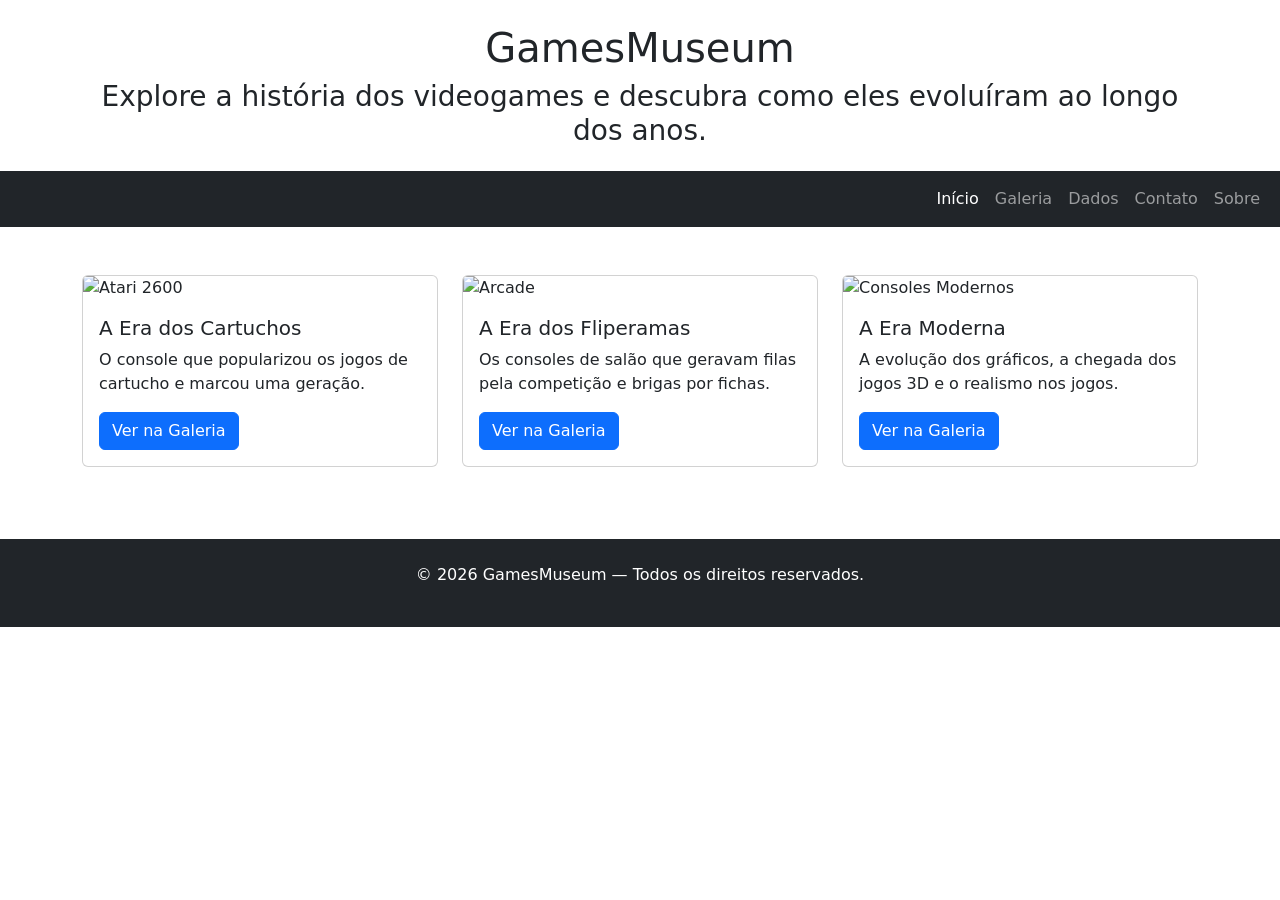
==== index.html @ 5418824e "Adiciona páginas index e sobre" ====
<!DOCTYPE html>
<html lang="pt-BR">
    <head>
        <meta charset="UTF-8">
        <meta name="viewport" content="width=device-width, initial-scale=1.0">
        <title>Página Inicial</title>

        <link href="https://cdn.jsdelivr.net/npm/bootstrap@5.3.3/dist/css/bootstrap.min.css" rel="stylesheet" integrity="sha384-QWTKZyjpPEjISv5WaRU9OFeRpok6YctnYmDr5pNlyT2bRjXh0JMhjY6hW+ALEwIH" crossorigin="anonymous">
    
        <link rel="stylesheet" href="css/style.css">
    </head>
    <body>
        <header class="container text-center my-4"> 
            <h1>GamesMuseum</h1>
            <h3>Explore a história dos videogames e descubra como eles evoluíram ao longo dos anos.</h3>
        </header>
        
        <main>
            <nav class="navbar navbar-expand-lg navbar-dark bg-dark">
                <div class="container-fluid">
                    <button class="navbar-toggler" type="button" data-bs-toggle="collapse" data-bs-target="#navbarNav" aria-controls="navbarNav" aria-expanded="false" aria-label="Alternar navegação">
                        <span class="navbar-toggler-icon"></span>
                    </button>

                    <div class="collapse navbar-collapse" id="navbarNav">
                        <ul class="navbar-nav ms-auto">
                            <li class="nav-item"><a class="nav-link active" href="index.html">Início</a></li>
                            <li class="nav-item"><a class="nav-link" href="galeria.html">Galeria</a></li>
                            <li class="nav-item"><a class="nav-link" href="dados.html">Dados</a></li>
                            <li class="nav-item"><a class="nav-link" href="contato.html">Contato</a></li>
                            <li class="nav-item"><a class="nav-link" href="sobre.html">Sobre</a></li>
                        </ul>
                    </div>
                </div>
            </nav>

            <div class="container my-5">
                <div class="row">

                    <!-- CARD 1 -->
                    <div class="col-md-4 mb-4">
                        <div class="card h-100">
                            <img src="image/Atari Branco.png" class="card-img-top" alt="Atari 2600">
                            <div class="card-body">
                                <h5 class="card-title">A Era dos Cartuchos</h5>
                                <p class="card-text">O console que popularizou os jogos de cartucho e marcou uma geração.</p>
                                <a href="galeria.html" class="btn btn-primary">Ver na Galeria</a>
                            </div>
                        </div>
                    </div>

                    <!-- CARD 2 -->
                    <div class="col-md-4 mb-4">
                        <div class="card h-100">
                            <img src="image/Arcade.jpeg" class="card-img-top" alt="Arcade">
                            <div class="card-body">
                                <h5 class="card-title">A Era dos Fliperamas</h5>
                                <p class="card-text">Os consoles de salão que geravam filas pela competição e brigas por fichas.</p>
                                <a href="galeria.html" class="btn btn-primary">Ver na Galeria</a>
                            </div>
                        </div>
                    </div>

                    <!-- CARD 3 -->
                    <div class="col-md-4 mb-4">
                        <div class="card h-100">
                            <img src="image/PS5.jpeg" class="card-img-top" alt="Consoles Modernos">
                            <div class="card-body">
                                <h5 class="card-title">A Era Moderna</h5>
                                <p class="card-text">A evolução dos gráficos, a chegada dos jogos 3D e o realismo nos jogos.</p>
                                <a href="galeria.html" class="btn btn-primary">Ver na Galeria</a>
                            </div>
                        </div>
                    </div>

                </div>
            </div>
        </main>
        
        <footer class="text-center py-4 bg-dark text-white">
            <p>&copy; 2026 GamesMuseum — Todos os direitos reservados.</p>
        </footer>

        <script src="https://cdn.jsdelivr.net/npm/bootstrap@5.3.3/dist/js/bootstrap.bundle.min.js" integrity="sha384-YvpcrYf0tY3lHB60NNkmXc5s9fDVZLESaAA55NDzOxhy9GkcIdslK1eN7N6jIeHz" crossorigin="anonymous">
        </script>
    </body>
</html>
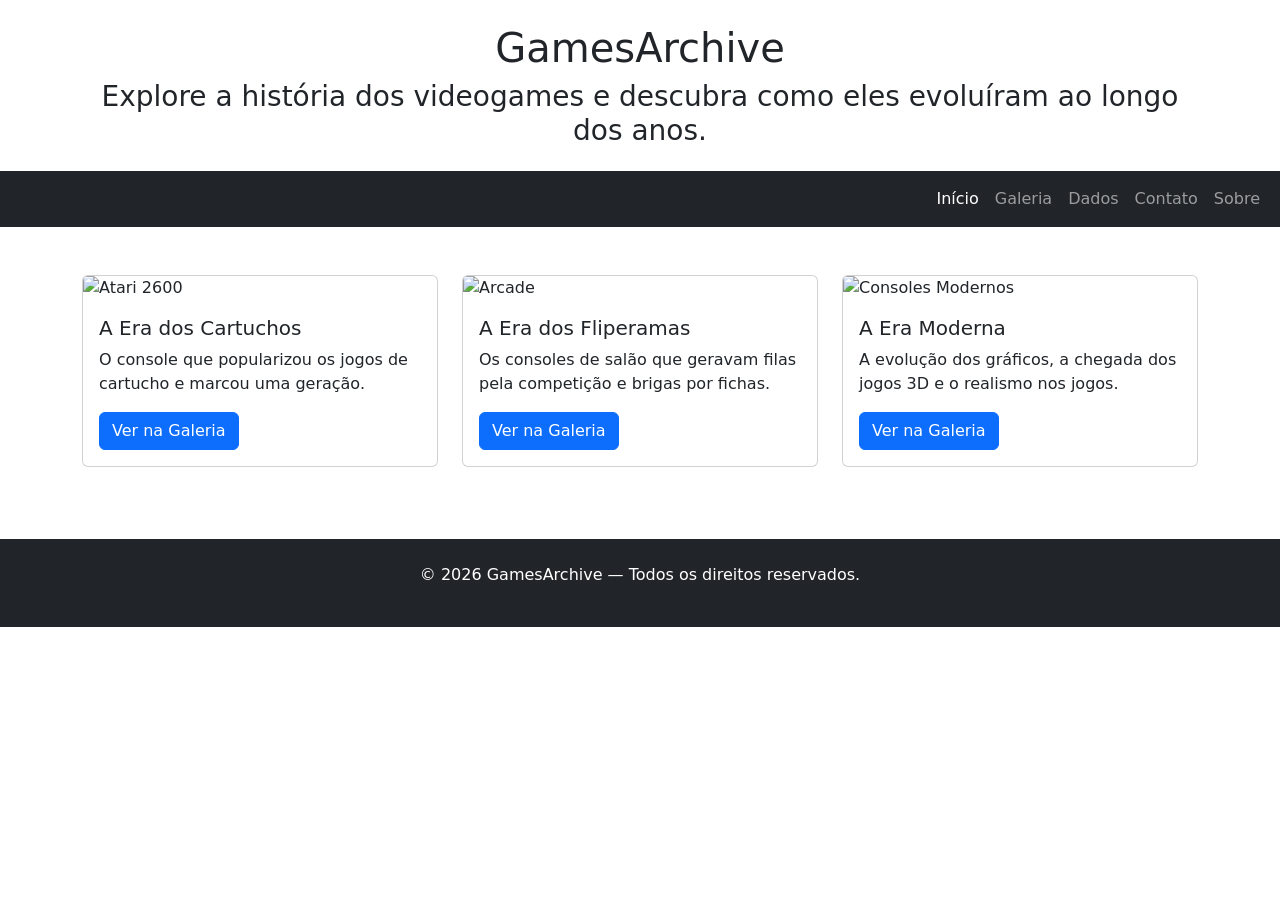
==== commit c70bcb24: "Atualiza nome do projeto e acrescenta acordeões na página de dados" ====
--- a/index.html
+++ b/index.html
@@ -11,7 +11,7 @@
     </head>
     <body>
         <header class="container text-center my-4"> 
-            <h1>GamesMuseum</h1>
+            <h1>GamesArchive</h1>
             <h3>Explore a história dos videogames e descubra como eles evoluíram ao longo dos anos.</h3>
         </header>
         
@@ -78,7 +78,7 @@
         </main>
         
         <footer class="text-center py-4 bg-dark text-white">
-            <p>&copy; 2026 GamesMuseum — Todos os direitos reservados.</p>
+            <p>&copy; 2026 GamesArchive — Todos os direitos reservados.</p>
         </footer>
 
         <script src="https://cdn.jsdelivr.net/npm/bootstrap@5.3.3/dist/js/bootstrap.bundle.min.js" integrity="sha384-YvpcrYf0tY3lHB60NNkmXc5s9fDVZLESaAA55NDzOxhy9GkcIdslK1eN7N6jIeHz" crossorigin="anonymous">
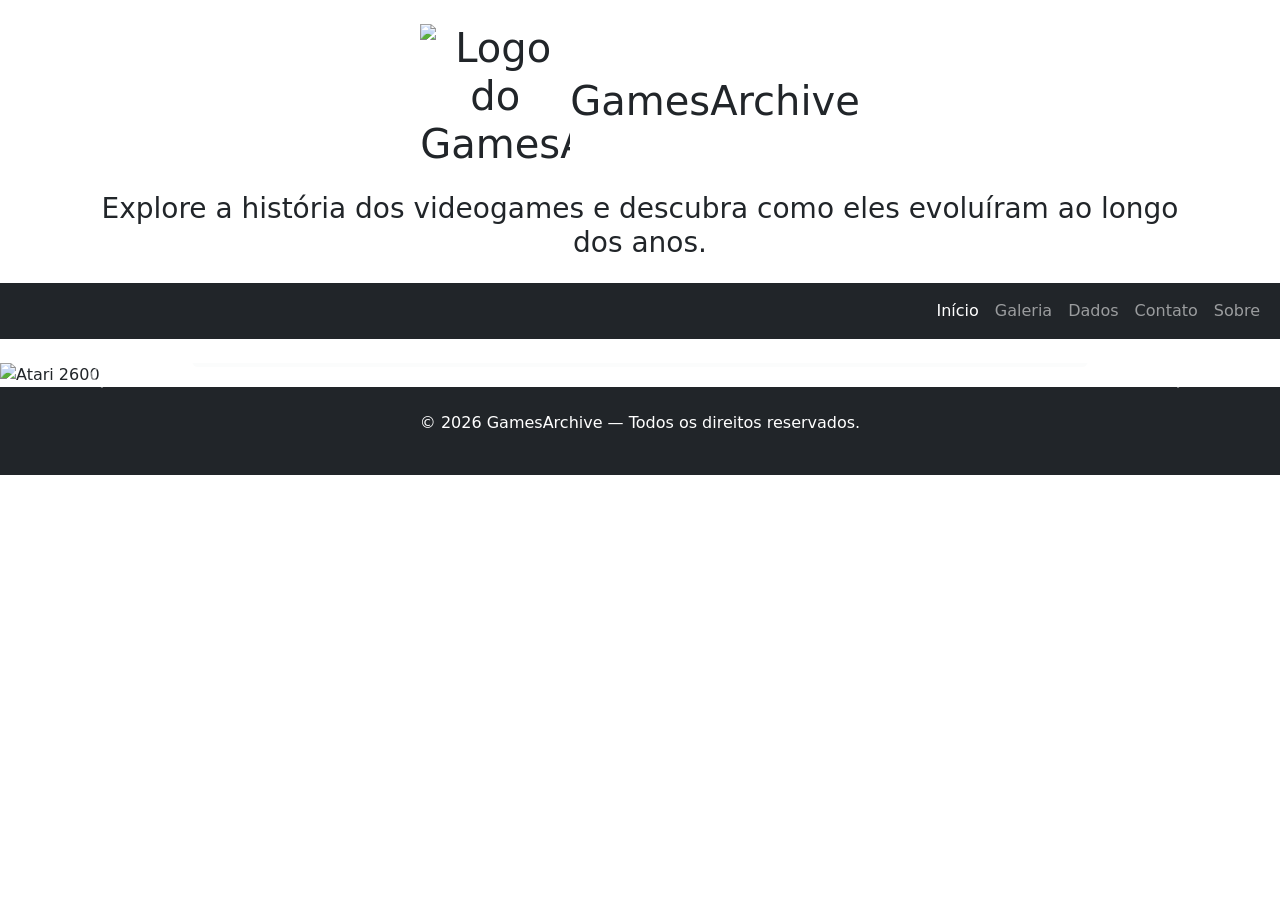
==== commit f9d74a92: "Adiciona carrossel e realiza pequenos ajustes" ====
--- a/index.html
+++ b/index.html
@@ -3,7 +3,7 @@
     <head>
         <meta charset="UTF-8">
         <meta name="viewport" content="width=device-width, initial-scale=1.0">
-        <title>Página Inicial</title>
+        <title>GamesArchive - Início</title>
 
         <link href="https://cdn.jsdelivr.net/npm/bootstrap@5.3.3/dist/css/bootstrap.min.css" rel="stylesheet" integrity="sha384-QWTKZyjpPEjISv5WaRU9OFeRpok6YctnYmDr5pNlyT2bRjXh0JMhjY6hW+ALEwIH" crossorigin="anonymous">
     
@@ -11,7 +11,7 @@
     </head>
     <body>
         <header class="container text-center my-4"> 
-            <h1>GamesArchive</h1>
+            <h1><img src="image/GamesArchiveLogo.png" alt="Logo do GamesArchive" class="img-fluid mb-3" style="max-width: 150px;">GamesArchive</h1>
             <h3>Explore a história dos videogames e descubra como eles evoluíram ao longo dos anos.</h3>
         </header>
         
@@ -34,46 +34,48 @@
                 </div>
             </nav>
 
-            <div class="container my-5">
-                <div class="row">
+            <div id="carouselConsoles" class="carousel slide mt-4">
+                <div class="carousel-indicators">
+                    <button type="button" data-bs-target="#carouselConsoles" data-bs-slide-to="0" class="active" aria-current="true" aria-label="Slide 1"></button>
+                    <button type="button" data-bs-target="#carouselConsoles" data-bs-slide-to="1" aria-label="Slide 2"></button>
+                    <button type="button" data-bs-target="#carouselConsoles" data-bs-slide-to="2" aria-label="Slide 3"></button>
+                </div>
+                    <div class="carousel-inner">
 
-                    <!-- CARD 1 -->
-                    <div class="col-md-4 mb-4">
-                        <div class="card h-100">
-                            <img src="image/Atari Branco.png" class="card-img-top" alt="Atari 2600">
-                            <div class="card-body">
-                                <h5 class="card-title">A Era dos Cartuchos</h5>
-                                <p class="card-text">O console que popularizou os jogos de cartucho e marcou uma geração.</p>
-                                <a href="galeria.html" class="btn btn-primary">Ver na Galeria</a>
+                        <!-- FOTO 1 -->
+                        <div class="carousel-item active">
+                            <img src="image/atari-branco.png" class="d-block w-100" alt="Atari 2600">
+                            <div class="carousel-caption d-none d-md-block text-dark bg-light bg-opacity-50 rounded">
+                                <h5>A Era dos Cartuchos</h5>
+                                <p> <strong>O console que popularizou os jogos de cartucho e marcou uma geração.</strong></p>
+                            </div>
+                        </div>
+                        <!-- FOTO 2 -->
+                        <div class="carousel-item">
+                            <img src="image/Arcade.jpeg" class="d-block w-100" alt="Arcade">
+                            <div class="carousel-caption d-none d-md-block text-dark bg-light bg-opacity-50 rounded">
+                                <h5>A Era dos Fliperamas</h5>
+                                <p> <strong>As máquinas de salão que reuniam multidões e disputas por recordes.</strong></p>
+                            </div>
+                        </div> 
+                        <!-- FOTO 3 -->
+                        <div class="carousel-item">
+                            <img src="image/PS5.jpeg" class="d-block w-100" alt="PS5">
+                            <div class="carousel-caption d-none d-md-block text-dark bg-light bg-opacity-50 rounded">
+                                <h5>A Era Moderna</h5>
+                                <p> <strong>O ápice dos consoles, a evolução dos gráficos e o realismo nos jogos.</strong></p>
                             </div>
                         </div>
                     </div>
 
-                    <!-- CARD 2 -->
-                    <div class="col-md-4 mb-4">
-                        <div class="card h-100">
-                            <img src="image/Arcade.jpeg" class="card-img-top" alt="Arcade">
-                            <div class="card-body">
-                                <h5 class="card-title">A Era dos Fliperamas</h5>
-                                <p class="card-text">Os consoles de salão que geravam filas pela competição e brigas por fichas.</p>
-                                <a href="galeria.html" class="btn btn-primary">Ver na Galeria</a>
-                            </div>
-                        </div>
-                    </div>
-
-                    <!-- CARD 3 -->
-                    <div class="col-md-4 mb-4">
-                        <div class="card h-100">
-                            <img src="image/PS5.jpeg" class="card-img-top" alt="Consoles Modernos">
-                            <div class="card-body">
-                                <h5 class="card-title">A Era Moderna</h5>
-                                <p class="card-text">A evolução dos gráficos, a chegada dos jogos 3D e o realismo nos jogos.</p>
-                                <a href="galeria.html" class="btn btn-primary">Ver na Galeria</a>
-                            </div>
-                        </div>
-                    </div>
-
-                </div>
+                <button class="carousel-control-prev" type="button" data-bs-target="#carouselConsoles" data-bs-slide="prev">
+                    <span class="carousel-control-prev-icon" aria-hidden="true"></span>
+                    <span class="visually-hidden">Anterior</span>
+                </button>
+                <button class="carousel-control-next" type="button" data-bs-target="#carouselConsoles" data-bs-slide="next">
+                    <span class="carousel-control-next-icon" aria-hidden="true"></span>
+                    <span class="visually-hidden">Próximo</span>
+                </button>
             </div>
         </main>
         
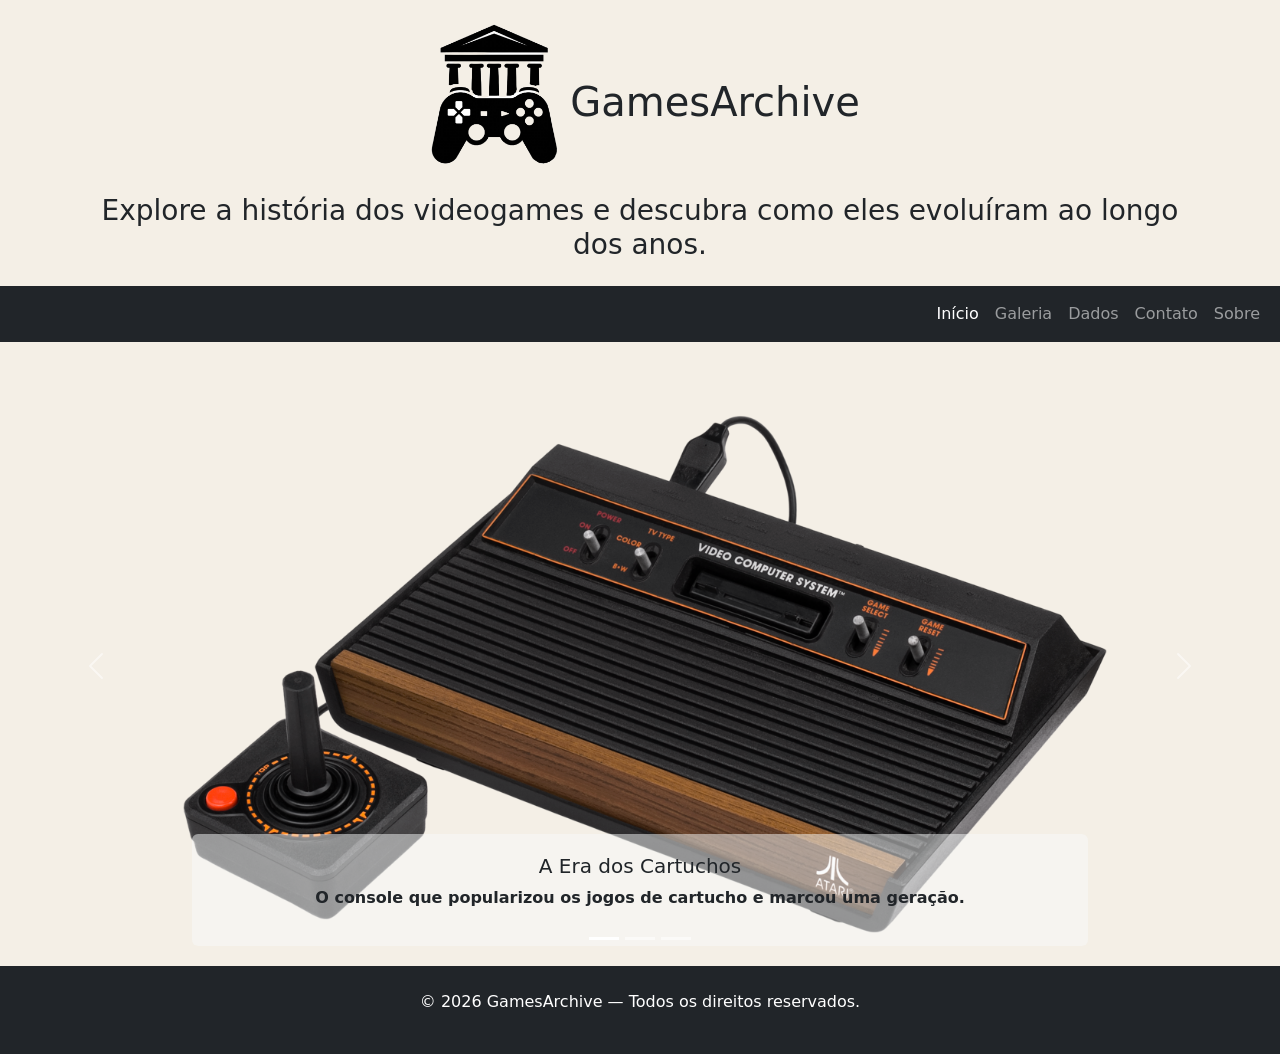
==== commit 2115df77: "Atualiza carrossel, galeria e cria grid na página sobre" ====
--- a/index.html
+++ b/index.html
@@ -52,7 +52,7 @@
                         </div>
                         <!-- FOTO 2 -->
                         <div class="carousel-item">
-                            <img src="image/Arcade.jpeg" class="d-block w-100" alt="Arcade">
+                            <img src="image/arcade-index.png" class="d-block w-100" alt="Arcade">
                             <div class="carousel-caption d-none d-md-block text-dark bg-light bg-opacity-50 rounded">
                                 <h5>A Era dos Fliperamas</h5>
                                 <p> <strong>As máquinas de salão que reuniam multidões e disputas por recordes.</strong></p>
@@ -60,7 +60,7 @@
                         </div> 
                         <!-- FOTO 3 -->
                         <div class="carousel-item">
-                            <img src="image/PS5.jpeg" class="d-block w-100" alt="PS5">
+                            <img src="image/ps5-index.png" class="d-block w-100" alt="PS5">
                             <div class="carousel-caption d-none d-md-block text-dark bg-light bg-opacity-50 rounded">
                                 <h5>A Era Moderna</h5>
                                 <p> <strong>O ápice dos consoles, a evolução dos gráficos e o realismo nos jogos.</strong></p>
--- a/css/style.css
+++ b/css/style.css
@@ -0,0 +1,13 @@
+.card-img-top {
+    height: 300px;
+    object-fit: contain;
+}
+
+.carousel-item img {
+    height: 600px;
+    object-fit: contain;
+}
+
+body {
+    background-color: #f4efe6;
+}
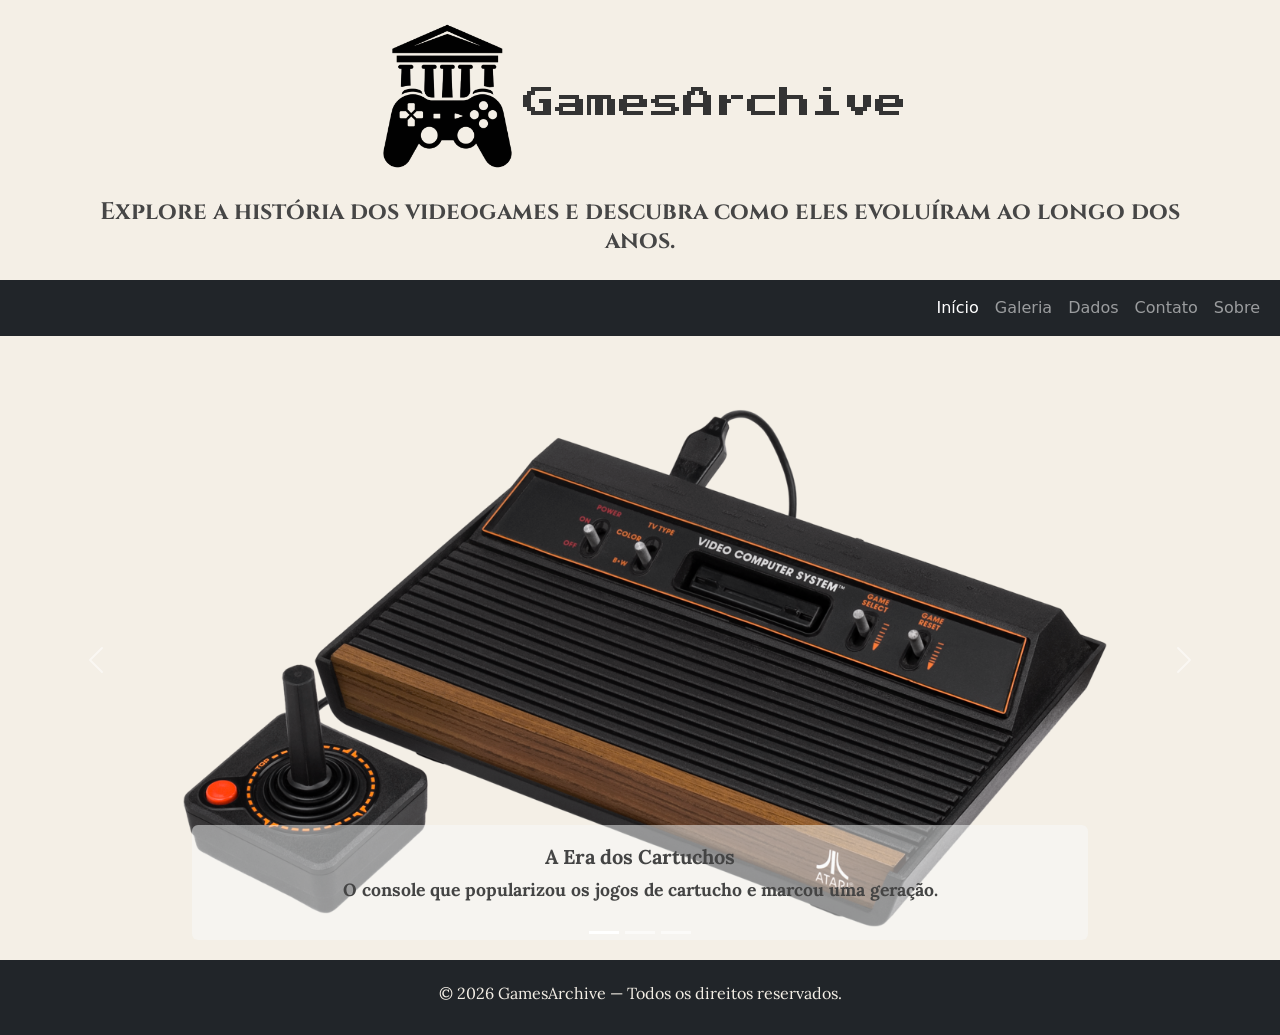
==== commit 3ba4a4aa: "Adiciona README.md, atualiza os estilos da página com CSS e realiza pequenas mudanças nos códigos em" ====
--- a/index.html
+++ b/index.html
@@ -6,12 +6,16 @@
         <title>GamesArchive - Início</title>
 
         <link href="https://cdn.jsdelivr.net/npm/bootstrap@5.3.3/dist/css/bootstrap.min.css" rel="stylesheet" integrity="sha384-QWTKZyjpPEjISv5WaRU9OFeRpok6YctnYmDr5pNlyT2bRjXh0JMhjY6hW+ALEwIH" crossorigin="anonymous">
-    
+        
+        <link rel="preconnect" href="https://fonts.googleapis.com">
+        <link rel="preconnect" href="https://fonts.gstatic.com" crossorigin>
+        <link href="https://fonts.googleapis.com/css2?family=Cinzel:wght@400..900&family=Lora:ital,wght@0,400..700;1,400..700&family=Press+Start+2P&display=swap" rel="stylesheet">
+
         <link rel="stylesheet" href="css/style.css">
     </head>
     <body>
         <header class="container text-center my-4"> 
-            <h1><img src="image/GamesArchiveLogo.png" alt="Logo do GamesArchive" class="img-fluid mb-3" style="max-width: 150px;">GamesArchive</h1>
+            <h1><img src="image/logogames.png" alt="Logo do GamesArchive" class="img-fluid mb-3" style="max-width: 150px;">GamesArchive</h1>
             <h3>Explore a história dos videogames e descubra como eles evoluíram ao longo dos anos.</h3>
         </header>
         
@@ -80,7 +84,7 @@
         </main>
         
         <footer class="text-center py-4 bg-dark text-white">
-            <p>&copy; 2026 GamesArchive — Todos os direitos reservados.</p>
+            <h6>&copy; 2026 GamesArchive — Todos os direitos reservados.</h6>
         </footer>
 
         <script src="https://cdn.jsdelivr.net/npm/bootstrap@5.3.3/dist/js/bootstrap.bundle.min.js" integrity="sha384-YvpcrYf0tY3lHB60NNkmXc5s9fDVZLESaAA55NDzOxhy9GkcIdslK1eN7N6jIeHz" crossorigin="anonymous">
--- a/css/style.css
+++ b/css/style.css
@@ -1,13 +1,121 @@
+/* Cards da Galeria */
 .card-img-top {
     height: 300px;
     object-fit: contain;
 }
 
+.card {
+    border-color: #d9cfbd;
+
+}
+
+.btn-primary {
+    --bs-btn-bg: #a0732b;
+    --bs-btn-border-color: #795720;
+    --bs-btn-hover-bg: #85601f;
+    --bs-btn-hover-border-color: #85601f; 
+    --bs-btn-active-bg: #6d4f1a;
+    --bs-btn-active-border-color: #6d4f1a;
+    font-family: "Lora", serif;
+    font-weight: 500;
+    color: #f4efe6;
+}
+
+h5 {
+    font-family: "Lora", serif;
+    font-weight: 700;
+    font-style: normal;
+    color: #444444;
+}
+
+/* Carrossel Página Inicial */
 .carousel-item img {
     height: 600px;
     object-fit: contain;
 }
 
+/* Esqueleto da página */
 body {
     background-color: #f4efe6;
-}+    color: #464646;
+}
+
+/* Fonte P Geral */
+p {
+    font-family: "Lora", serif;
+    font-weight: 550;
+    font-style: normal;
+    font-size: 1.1rem;
+    color: #444444;
+}
+
+/* Subtítulo da site */
+h3 {
+    font-family: "Cinzel", serif;
+    font-weight: 700;
+    font-style: normal;
+    font-size: 1.5rem;
+}
+
+h1 { /* Fonte logo */
+    font-family: "Press Start 2P", monospace;
+    font-weight: 400;
+    font-style: normal;
+    font-size: 2rem;
+    color: #333333
+}
+
+/* Curiosidades */
+h2 { 
+    font-family: "Lora", serif;
+    font-weight: 700;
+    font-style: normal;
+    color: #444444;
+}
+
+/* Configurações do accordion */
+h4 { 
+    font-family: "Lora", serif;
+    font-style: normal;
+    color: #444444;
+    font-size: 1.2rem;
+}
+
+.accordion-button{
+    font-size: 1.2rem;
+    font-weight: 500;
+    color: #444444;
+    background-color: #f0e6d5;
+}
+
+.accordion-body {
+    font-family: "Lora", serif;
+    color: #444444;
+    background-color: #f1e2c7;
+}
+
+.accordion-button:not(.collapsed) {
+    background-color: #f1e2c7 !important;
+    color: #835b18 !important;
+}
+
+.accordion-button:focus {
+    box-shadow: 0 0 0 0.25rem #d6af6f !important; 
+}
+
+/* Fonte footer */
+h6 {
+    font-family: "Lora", serif;
+    font-weight: 400;
+    font-style: normal;
+    font-size: 1rem;
+    color: #f4efe6;
+}
+
+/* Fonte tabela */
+.table {
+    font-family: "Lora", serif;
+    font-weight: 400;
+    font-style: normal;
+}
+
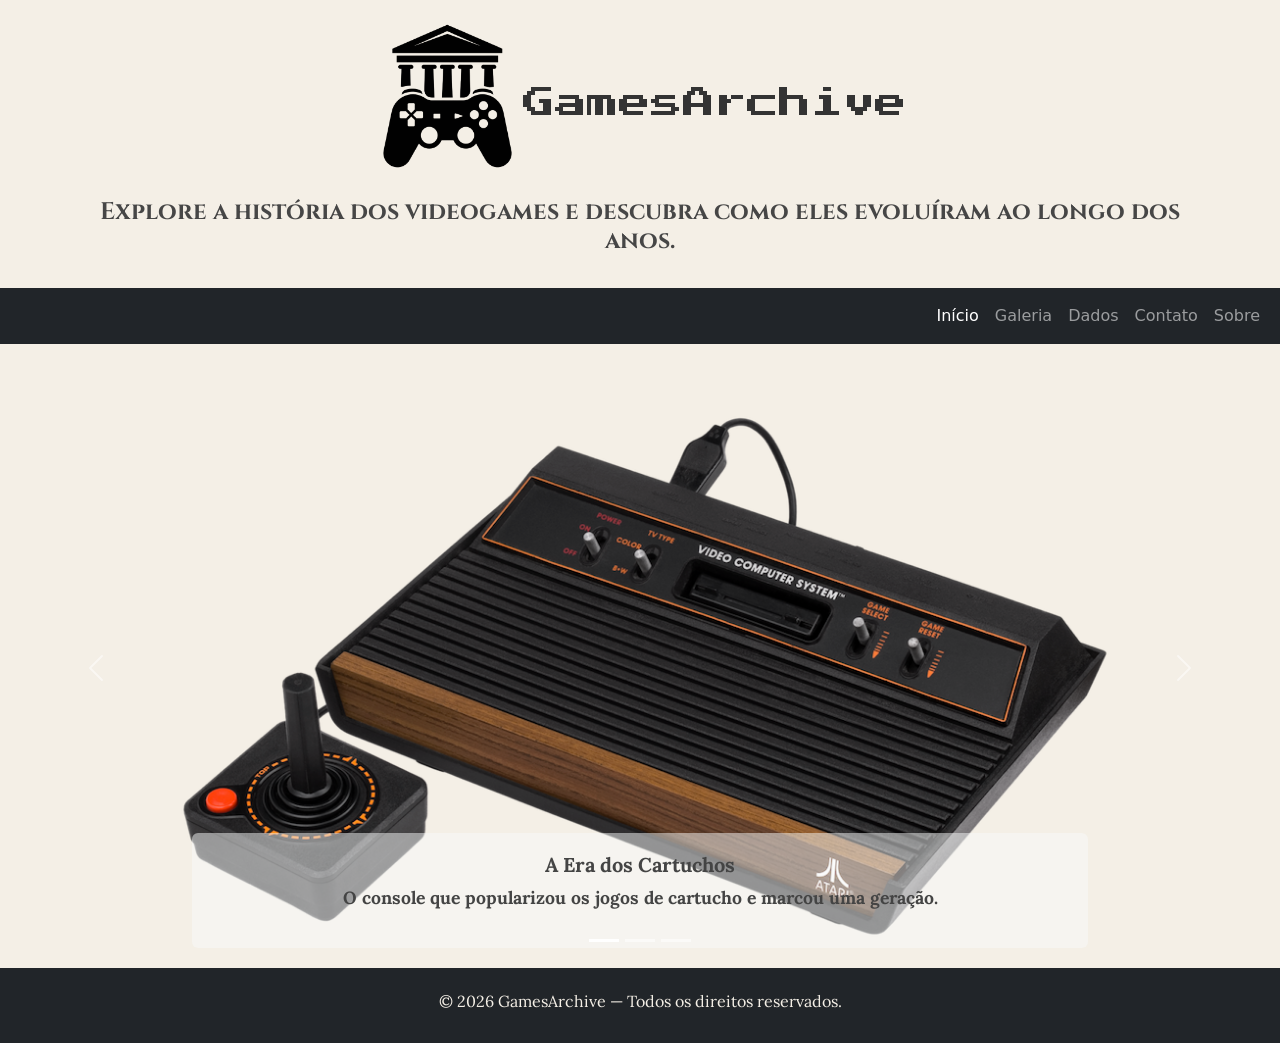
==== commit 8686d473: "Ajusta responsividade para celular e fixa rodapé na parte inferior" ====
--- a/index.html
+++ b/index.html
@@ -13,13 +13,13 @@
 
         <link rel="stylesheet" href="css/style.css">
     </head>
-    <body>
+    <body class="d-flex flex-column min-vh-100">
         <header class="container text-center my-4"> 
-            <h1><img src="image/logogames.png" alt="Logo do GamesArchive" class="img-fluid mb-3" style="max-width: 150px;">GamesArchive</h1>
+            <h1><img src="image/logogames.png" alt="Logo do GamesArchive" class="img-fluid mb-3">GamesArchive</h1>
             <h3>Explore a história dos videogames e descubra como eles evoluíram ao longo dos anos.</h3>
         </header>
         
-        <main>
+        <main class="flex-grow-1">
             <nav class="navbar navbar-expand-lg navbar-dark bg-dark">
                 <div class="container-fluid">
                     <button class="navbar-toggler" type="button" data-bs-toggle="collapse" data-bs-target="#navbarNav" aria-controls="navbarNav" aria-expanded="false" aria-label="Alternar navegação">
--- a/css/style.css
+++ b/css/style.css
@@ -62,7 +62,26 @@
     font-weight: 400;
     font-style: normal;
     font-size: 2rem;
-    color: #333333
+    color: #333333;
+}
+
+h1 .img-fluid {
+    max-width: 150px;
+}
+
+@media (max-width: 768px) {
+    h1 {
+    font-size: 1rem;
+    }
+    .carousel-item img {
+        height: 340px;
+    }
+    header h3 {
+        font-size: 1.2rem;
+    }
+    h1 .img-fluid {
+        max-width: 100px;
+    }
 }
 
 /* Curiosidades */
